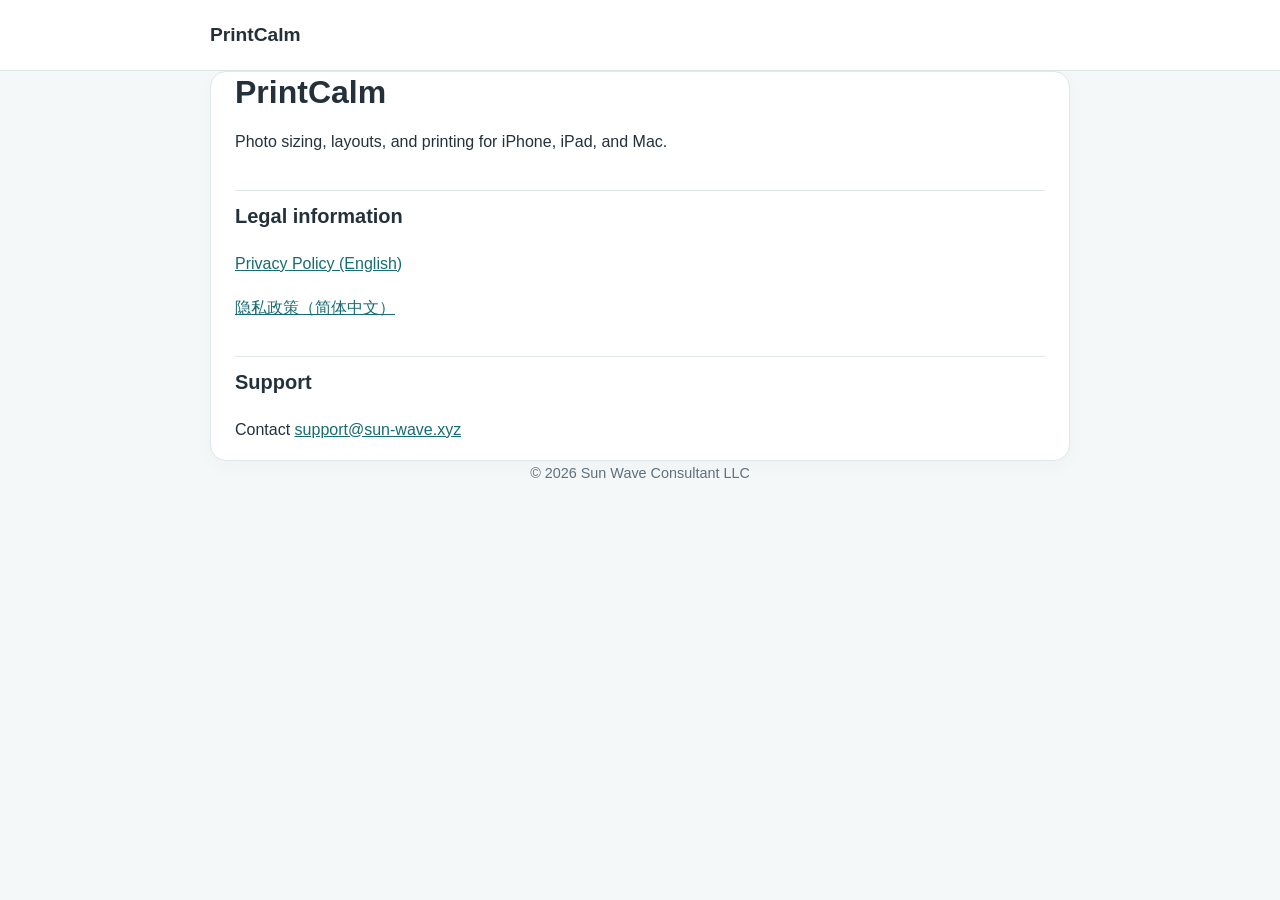
==== index.html @ ed55ffd1 "Add files via upload" ====
<!doctype html><html lang="en"><head><meta charset="utf-8"><meta name="viewport" content="width=device-width,initial-scale=1"><title>PrintCalm · Legal</title><link rel="stylesheet" href="style.css"></head><body><header><div class="wrap top"><span class="brand">PrintCalm</span></div></header><main class="wrap"><h1>PrintCalm</h1><p>Photo sizing, layouts, and printing for iPhone, iPad, and Mac.</p><h2>Legal information</h2><p><a href="privacy.html">Privacy Policy (English)</a></p><p><a href="zh-Hans/privacy.html" lang="zh-Hans">隐私政策（简体中文）</a></p><h2>Support</h2><p>Contact <a href="mailto:support@sun-wave.xyz">support@sun-wave.xyz</a></p></main><footer>© 2026 Sun Wave Consultant LLC</footer></body></html>
---- style.css ----
:root{color-scheme:light;--ink:#24313b;--muted:#60707d;--line:#dfe7e9;--accent:#176b72;--bg:#f5f8f8}*{box-sizing:border-box}body{margin:0;background:var(--bg);font-family:-apple-system,BlinkMacSystemFont,'Segoe UI',Arial,sans-serif;color:var(--ink);line-height:1.75}header{background:#fff;border-bottom:1px solid var(--line)}.wrap{max-width:860px;margin:auto;padding:0 24px}.top{display:flex;justify-content:space-between;align-items:center;gap:20px;padding:18px 0}.brand{font-weight:750;font-size:1.2rem;color:var(--ink);text-decoration:none}.langs a{color:var(--accent);text-decoration:none;margin-left:14px}.langs a[aria-current]{font-weight:700;text-decoration:underline}main{background:#fff;border:1px solid var(--line);border-radius:16px;padding:32px 42px;margin:36px auto 45px;box-shadow:0 5px 20px #16343a08}h1{font-size:2rem;line-height:1.25;margin:0 0 10px}h2{font-size:1.25rem;margin:34px 0 12px;padding-top:8px;border-top:1px solid var(--line)}h3{font-size:1.04rem;margin:22px 0 6px}p,li{font-size:1rem}ul{padding-left:24px}li{margin:5px 0}.meta{color:var(--muted);margin-bottom:28px}a{color:var(--accent)}footer{color:var(--muted);font-size:.9rem;text-align:center;padding:0 24px 36px}@media(max-width:600px){main{margin:18px 12px 30px;padding:26px 22px}h1{font-size:1.65rem}.wrap{padding:0 16px}}
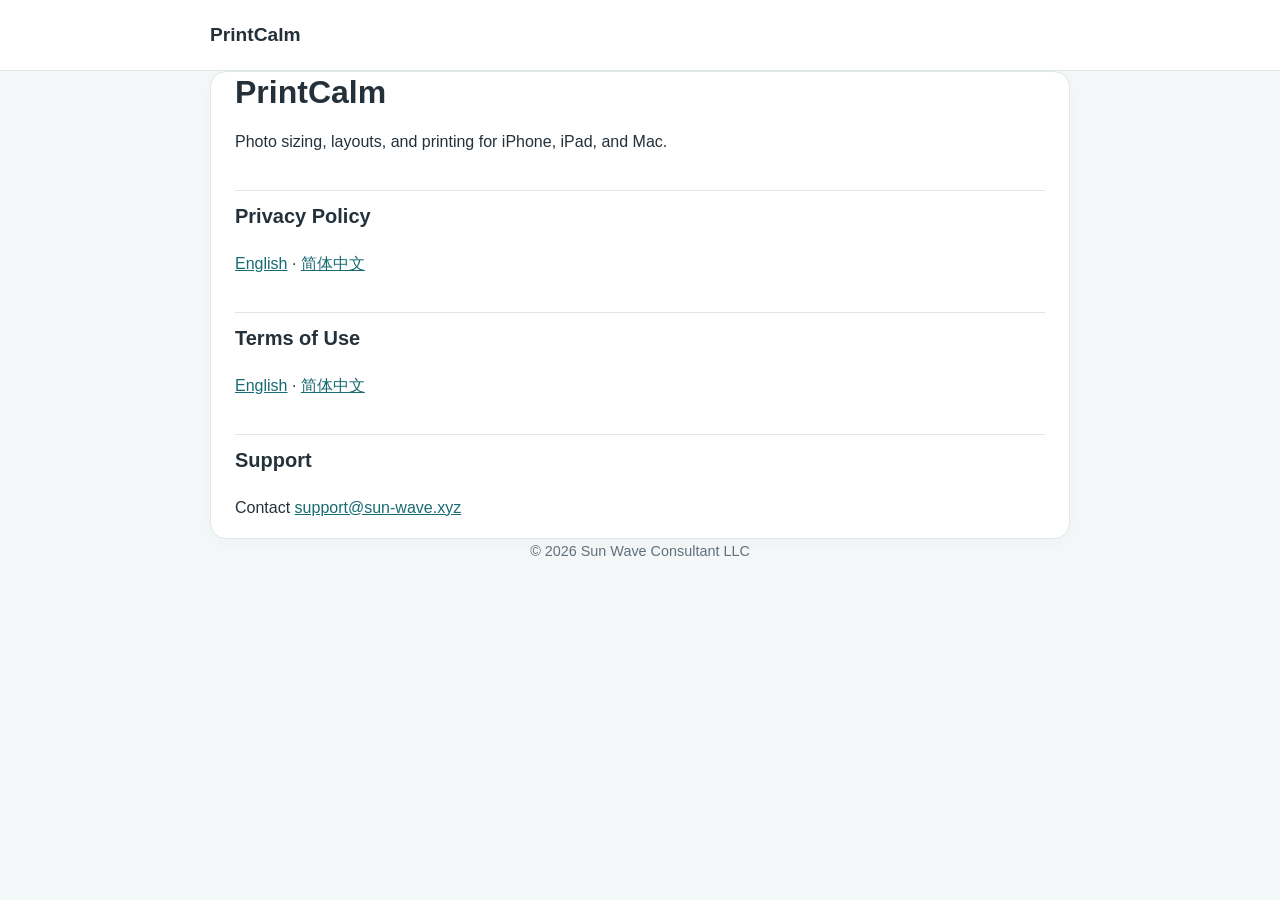
==== commit 74b2523e: "Add files via upload" ====
--- a/index.html
+++ b/index.html
@@ -1 +1 @@
-<!doctype html><html lang="en"><head><meta charset="utf-8"><meta name="viewport" content="width=device-width,initial-scale=1"><title>PrintCalm · Legal</title><link rel="stylesheet" href="style.css"></head><body><header><div class="wrap top"><span class="brand">PrintCalm</span></div></header><main class="wrap"><h1>PrintCalm</h1><p>Photo sizing, layouts, and printing for iPhone, iPad, and Mac.</p><h2>Legal information</h2><p><a href="privacy.html">Privacy Policy (English)</a></p><p><a href="zh-Hans/privacy.html" lang="zh-Hans">隐私政策（简体中文）</a></p><h2>Support</h2><p>Contact <a href="mailto:support@sun-wave.xyz">support@sun-wave.xyz</a></p></main><footer>© 2026 Sun Wave Consultant LLC</footer></body></html>
+<!doctype html><html lang="en"><head><meta charset="utf-8"><meta name="viewport" content="width=device-width,initial-scale=1"><title>PrintCalm · Legal</title><link rel="stylesheet" href="style.css"></head><body><header><div class="wrap top"><span class="brand">PrintCalm</span></div></header><main class="wrap"><h1>PrintCalm</h1><p>Photo sizing, layouts, and printing for iPhone, iPad, and Mac.</p><h2>Privacy Policy</h2><p><a href="privacy.html">English</a> · <a href="zh-Hans/privacy.html" lang="zh-Hans">简体中文</a></p><h2>Terms of Use</h2><p><a href="terms.html">English</a> · <a href="zh-Hans/terms.html" lang="zh-Hans">简体中文</a></p><h2>Support</h2><p>Contact <a href="mailto:support@sun-wave.xyz">support@sun-wave.xyz</a></p></main><footer>© 2026 Sun Wave Consultant LLC</footer></body></html>
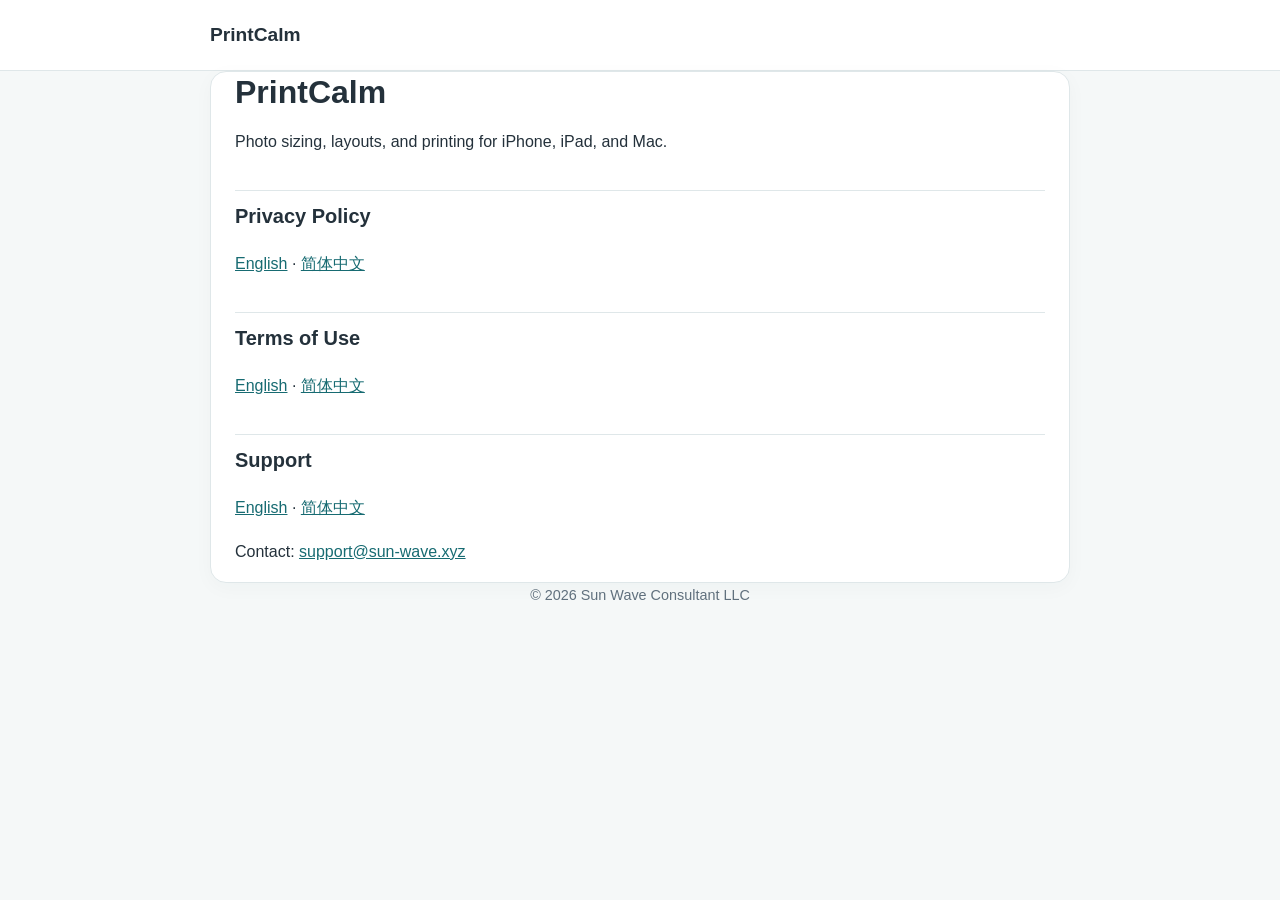
==== commit a5c859b9: "Add files via upload" ====
--- a/index.html
+++ b/index.html
@@ -1 +1 @@
-<!doctype html><html lang="en"><head><meta charset="utf-8"><meta name="viewport" content="width=device-width,initial-scale=1"><title>PrintCalm · Legal</title><link rel="stylesheet" href="style.css"></head><body><header><div class="wrap top"><span class="brand">PrintCalm</span></div></header><main class="wrap"><h1>PrintCalm</h1><p>Photo sizing, layouts, and printing for iPhone, iPad, and Mac.</p><h2>Privacy Policy</h2><p><a href="privacy.html">English</a> · <a href="zh-Hans/privacy.html" lang="zh-Hans">简体中文</a></p><h2>Terms of Use</h2><p><a href="terms.html">English</a> · <a href="zh-Hans/terms.html" lang="zh-Hans">简体中文</a></p><h2>Support</h2><p>Contact <a href="mailto:support@sun-wave.xyz">support@sun-wave.xyz</a></p></main><footer>© 2026 Sun Wave Consultant LLC</footer></body></html>+<!doctype html><html lang="en"><head><meta charset="utf-8"><meta name="viewport" content="width=device-width,initial-scale=1"><title>PrintCalm · Legal & Support</title><link rel="stylesheet" href="style.css"></head><body><header><div class="wrap top"><span class="brand">PrintCalm</span></div></header><main class="wrap"><h1>PrintCalm</h1><p>Photo sizing, layouts, and printing for iPhone, iPad, and Mac.</p><h2>Privacy Policy</h2><p><a href="privacy.html">English</a> · <a href="zh-Hans/privacy.html" lang="zh-Hans">简体中文</a></p><h2>Terms of Use</h2><p><a href="terms.html">English</a> · <a href="zh-Hans/terms.html" lang="zh-Hans">简体中文</a></p><h2>Support</h2><p><a href="support.html">English</a> · <a href="zh-Hans/support.html" lang="zh-Hans">简体中文</a></p><p>Contact: <a href="mailto:support@sun-wave.xyz">support@sun-wave.xyz</a></p></main><footer>© 2026 Sun Wave Consultant LLC</footer></body></html>
